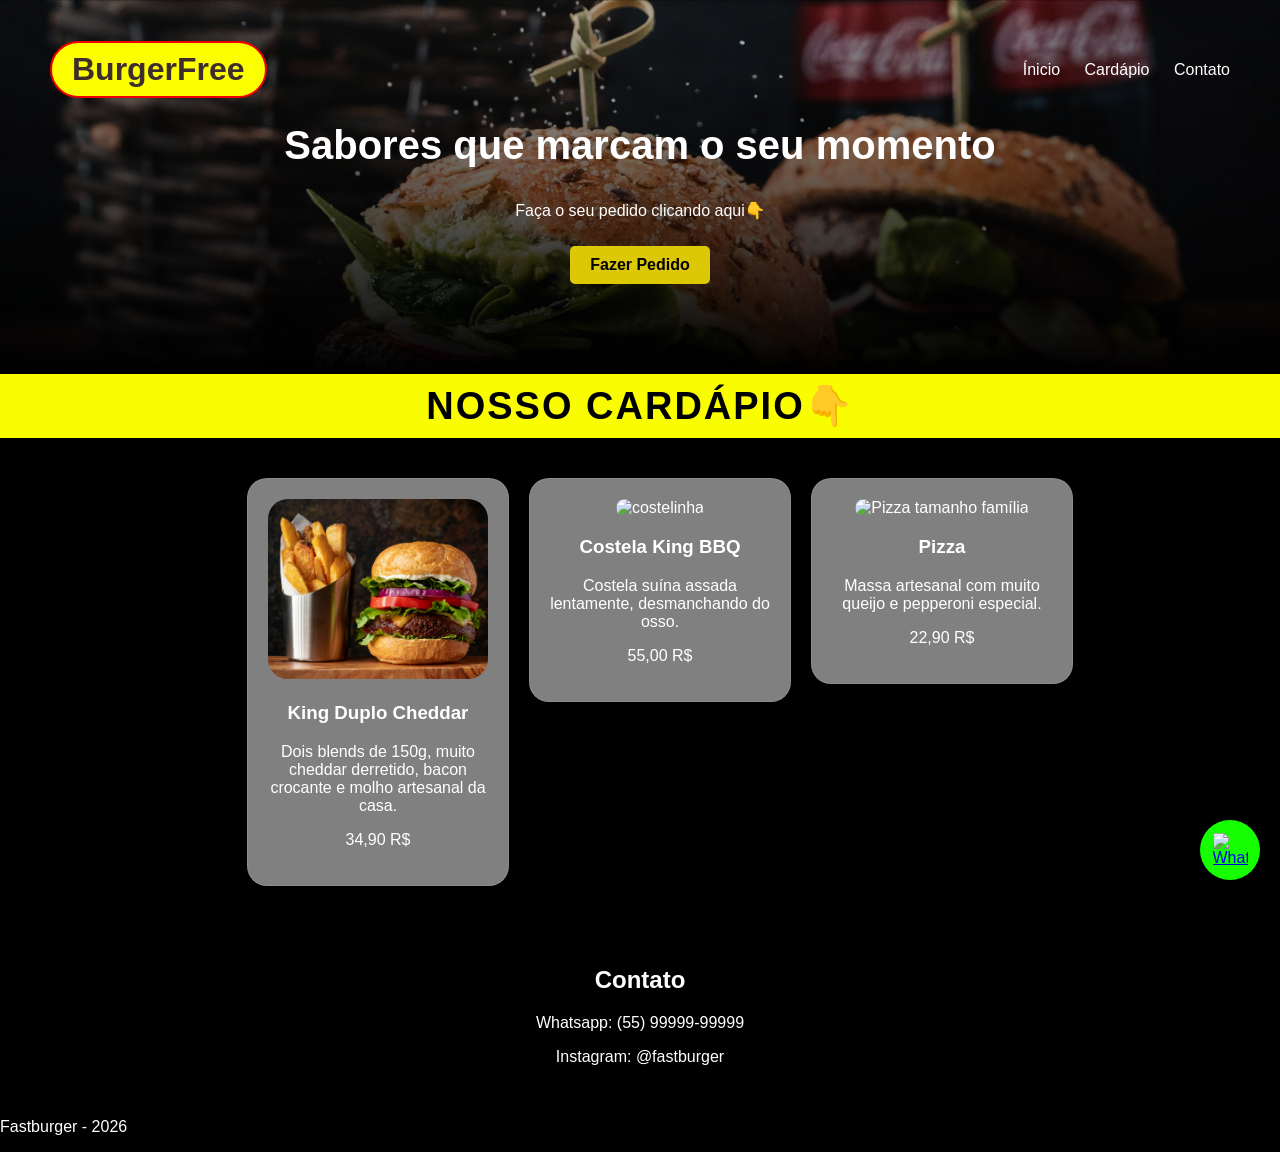
==== Meu primeiro site/index.html @ 5feb872e "Add files via upload" ====
<!DOCTYPE html>
<html lang="pt-br">
<head>
<meta name="viewport" content="width=device-width, initial-scale=1.0">
<meta charset="UTF-8">
<title>https://github.com/Yutrixzin/alberto-portfolio.git</title>
<link rel="stylesheet" href="style.css">
</head>
<body>

<header>
<h1 class="logo">BurgerFree</h1>
<nav>
<a href="#inicio">Ínicio</a>
<a href="#cardapio">Cardápio</a>
<a href="#contato">Contato</a>
</nav>
</header>

<section class="banner" id="inicio">
<h2>Sabores que marcam o seu momento</h2>
<p>Faça o seu pedido clicando aqui👇</p>
<a href="https://wa.me/5511999999999?text=Olá,%20quero%20fazer%20um%20pedido"
target="_blank"
class="play-btn">
Fazer Pedido
</a>

</section>

<div class="title-bar">
<h2>Nosso Cardápio👇</h2>
</div>

<section class="cardapio-secao" id="cardapio">

<a href="https://wa.me/55119999999999?text=Olá,%20quero%20pedir%20um%20King%20Duplo%20Cheddar"
target="_blank"
class="link-card">

<div class="card">
<img src="imagens/Hamburger.jpg" alt="King Burger Duplo">

<h3 class="nome-comida">King Duplo Cheddar</h3>

<p class="descricao-comida">Dois blends de 150g, muito cheddar derretido,
    bacon crocante e molho artesanal da casa.
</p>

<p class="preco-comida">34,90 R$</p>

</div>

</a>

<a href="https://wa.me/5511999999999?text=Olá,%20quero%20pedir%20uma%20Costela%20King%20BBQ"
target="_blank"
class="card-link">

<div class="card">

<img src="imagens/carne.jpg" alt="costelinha">

<h3 class="nome-comida">Costela King BBQ</h3>

<p class="descricao-comida">Costela suína assada lentamente,
    desmanchando do osso.
</p>

<p class="preco-comida">55,00  R$</p>

</div>

</a>

<a href="https://wa.me/551199999999?text=Olá,%20quero%20pedir%20uma%20Pizza"
target="_blank"
class="card-link">

<div class="card">

<img src="imagens/pizza.jpg" alt="Pizza tamanho família">

<h3 class="nome-comida">Pizza</h3>

<p class="descricao-comida"> Massa artesanal com muito queijo
    e pepperoni especial.</p>

<p class="preco-comida">22,90  R$</p>
</div>

</a>
</section>
<a href="https://wa.me/551199999999" class="whatsapp" target="_blank">
<img src="https://cdn-icons-png.flaticon.com/512/733/733585.png" alt="WhatsApp">
</a>

<section id="contato" class="contato">
<h2>Contato</h2>
<p>Whatsapp: (55) 99999-99999</p>
<p>Instagram: @fastburger</p>
</section>

<footer>
<p>Fastburger - 2026</p>
</footer>

</body>
</html>




































</html>































</html>
---- Meu primeiro site/style.css ----
html {
    scroll-behavior: smooth;

}

body {
    margin:0;
    font-family:Arial;
    background:#000;
    color:white;

}

header {
    display:flex;
    justify-content:space-between;
    align-items:center;
    padding:20px 50px;
    position:absolute;
    top:0;
    left:0;
    width:100%;
    box-sizing:border-box;
    background:transparent;
    Z-index:10px;

}

header h1 {
    display:flex;
    color:hsl(0, 17%, 21%);
    border:2px solid #ee0000;
    padding:8px 20px;
    border-radius:30px;
    background:#fbff00;

}

nav a {
    color:rgb(255, 255, 255);
    margin-left:20px;
    text-decoration:none;
    transition:0.3s;

}

nav a:hover {
    color:#0fec07;

}

.banner {
    text-align:center;
    padding:90px 20px;
    background:linear-gradient(rgba(0, 0, 0, 0.2), #000),
    url("imagens/capa.jpg");
    background-size:cover;
    background-position:center;

}

.banner h2 {
    font-size:40px;

}

.banner button {
    padding:12px 20px;
    background:transparent;
    color:#000;
    border:2px solid #d8e707;
    cursor:pointer;
    font-size:19px;
    border-radius:18px;
    transition:all 0.3s ease;
    background:#d8e707;

}

.banner button:hover {
    background:#000;
    color:white;
    transform:scale(1.05);

}

.banner button:active {
    transform:scale(0.5);

}

.cardapio-secao {
    display:flex;
    flex-direction:row;
    justify-content:center;
    align-items:flex-start;
    flex-wrap:wrap;
    gap:20px;
    padding:40px 20px;
    background:#000;
    width:100%;

}

.section-title {
    text-align:center;
    font-size:32px;
    color:#000000;
    margin-bottom:30px;

}

.card {
    background:rgba(255, 255, 255, 0.5);
    backdrop-filter:blur(10px);
    border-radius:20px;
    padding:20px;
    text-align:center;
    transition:all 0.4s ease;
    width:220px;
    border:1px solid rgba(255, 255, 255, 0.1);
    flex-shrink:0;

}

.card img {
    width:100%;
    height:180px;
    object-fit:cover;
    border-radius:20px;
    transition:0.3s;

}

.card p {
    overflow:hidden;

}

.card:hover {
    transform:scale(1.05);
    box-shadow:0 0 20px #000, 0 0 40px #000;

}

.card:hover img {
    transform:scale(1.1);
    filter:brightness(1.1);

}

.footer {
    background:#000;
    color:#fff;
    text-align:Center;
    padding:20px;

}

.title-bar {
    background:#f9fd00;
    padding:10px 20px;
    text-align:Center;

}

.title-bar h2 {
    color:#000000;
    font-weight:900;
    font-size:38px;
    margin:0;
    text-transform:uppercase;
    letter-spacing:2px;

}

.title-bar h2:after {
    display:block;
    width:120px;
    height:3px;
    margin:10px auto 0;
    background:#000;
    border-radius:10px;
    

}

.whatsapp {
    position:fixed;
    bottom:20px;
    right:20px;
    width:60px;
    height:60px;
    background:#15ff00;
    border-radius:50%;
    display:flex;
    justify-content:center;
    align-items:center;
    box-shadow:0 0 15px rgba(0, 0, 0 ,0.4);
    transition:0.3s;
    Z-index:1000;

}

.whatsapp:hover {
    transform:scale(1.05);

}

.whatsapp img {
    width:35px;

}

.contato {
    padding:20px;
    color:#fff;
    background:#000;
    text-align:center;

}

.play-btn {
    background-color:#ddc805;
    color:#000000;
    padding:10px 20px;
    text-decoration:none;
    font-weight:bold;
    border-radius:5px;
    display:inline-block;
    margin-top:10px;

}

.link-card,
.card-link {
    text-decoration:none;
    color:white;

}

.nome-comida,
.descricao-comida,
.preco-comida {
    color:white;
    text-decoration:none;

}


@media (max-width: 768px) {

    header {
        flex-direction: column;
        padding: 15px;
        text-align: center;
    }

    nav {
        margin-top: 10px;
    }

    nav a {
        margin: 0 10px;
        display: inline-block;
    }

    .banner h2 {
        font-size: 28px;
    }

    .title-bar h2 {
        font-size: 24px;
    }

    .card {
        width: 90%;
        max-width: 320px;
    }

    .contato {
        padding: 20px;
    }

}
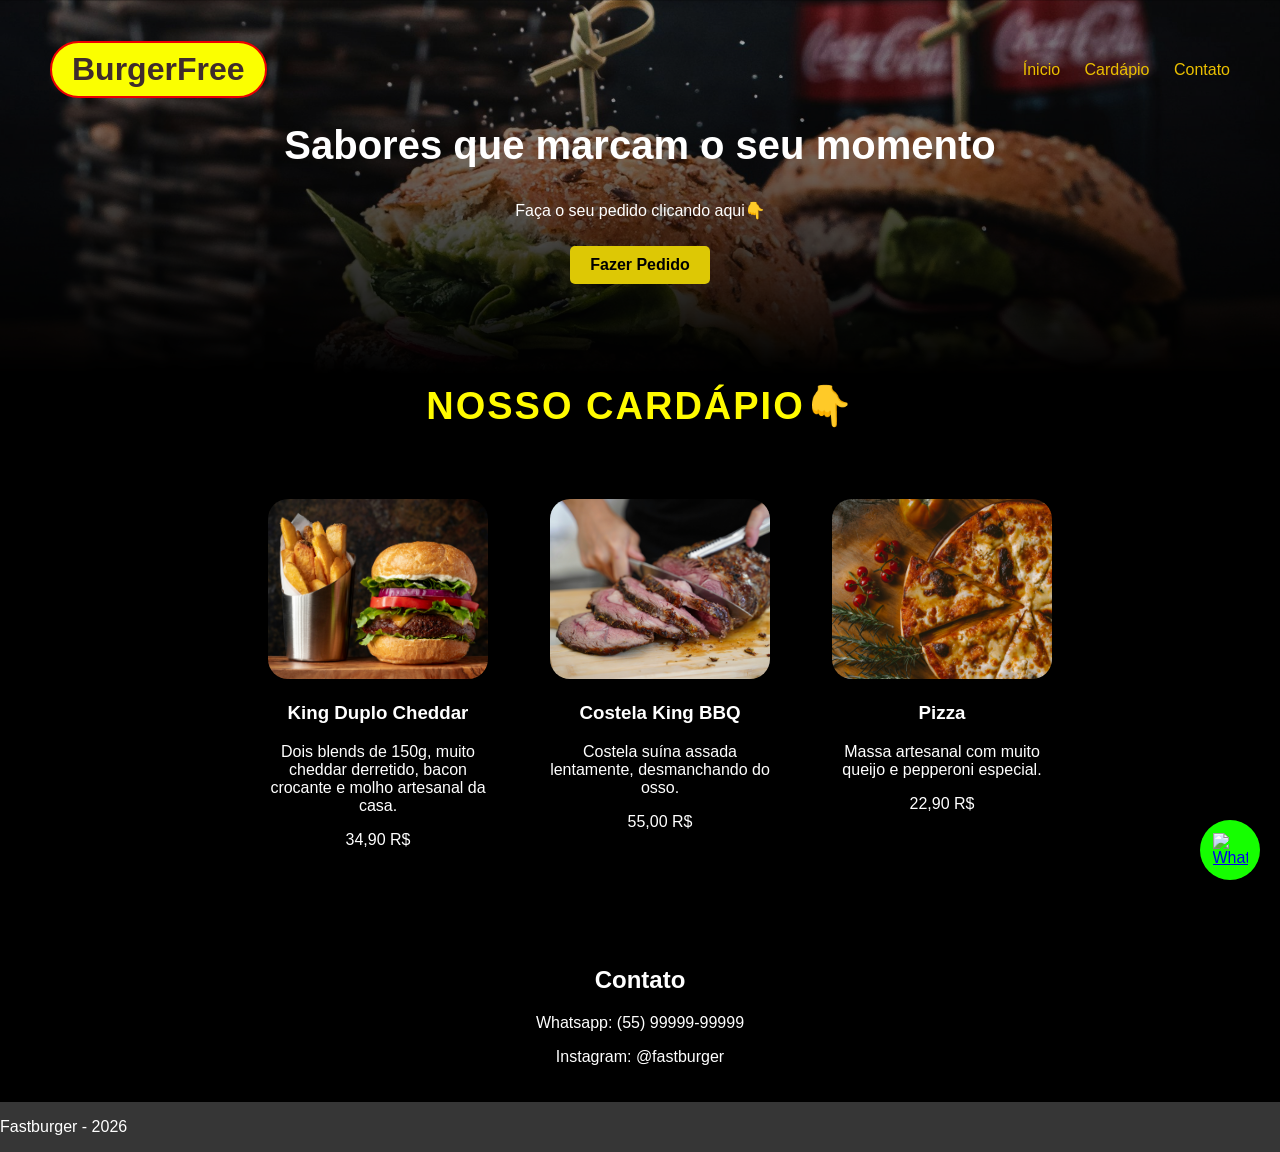
==== commit 52036dc7: "Add files via upload" ====
--- a/Meu primeiro site/index.html
+++ b/Meu primeiro site/index.html
@@ -39,7 +39,7 @@
 class="link-card">
 
 <div class="card">
-<img src="imagens/Hamburger.jpg" alt="King Burger Duplo">
+<img src="imagens/hamburger.jpg" alt="King Burger Duplo">
 
 <h3 class="nome-comida">King Duplo Cheddar</h3>
 
--- a/Meu primeiro site/style.css
+++ b/Meu primeiro site/style.css
@@ -6,13 +6,14 @@
 body {
     margin:0;
     font-family:Arial;
-    background:#000;
-    color:white;
+    background:#363636;
+    color:rgb(255, 255, 255);
 
 }
 
 header {
     display:flex;
+    background:transparent;
     justify-content:space-between;
     align-items:center;
     padding:20px 50px;
@@ -21,7 +22,6 @@
     left:0;
     width:100%;
     box-sizing:border-box;
-    background:transparent;
     Z-index:10px;
 
 }
@@ -37,7 +37,7 @@
 }
 
 nav a {
-    color:rgb(255, 255, 255);
+    color:rgb(235, 192, 0);
     margin-left:20px;
     text-decoration:none;
     transition:0.3s;
@@ -45,7 +45,7 @@
 }
 
 nav a:hover {
-    color:#0fec07;
+    color:#ffffff;
 
 }
 
@@ -111,14 +111,14 @@
 }
 
 .card {
-    background:rgba(255, 255, 255, 0.5);
+    background:rgba(0, 0, 0, 0.5);
     backdrop-filter:blur(10px);
     border-radius:20px;
     padding:20px;
     text-align:center;
     transition:all 0.4s ease;
     width:220px;
-    border:1px solid rgba(255, 255, 255, 0.1);
+    border:1px solid rgba(0, 0, 0, 0.1);
     flex-shrink:0;
 
 }
@@ -150,22 +150,22 @@
 }
 
 .footer {
-    background:#000;
-    color:#fff;
+    background:#fffefe;
+    color:#000000;
     text-align:Center;
     padding:20px;
 
 }
 
 .title-bar {
-    background:#f9fd00;
+    background:#000000;
     padding:10px 20px;
     text-align:Center;
 
 }
 
 .title-bar h2 {
-    color:#000000;
+    color:#fffb00;
     font-weight:900;
     font-size:38px;
     margin:0;
@@ -179,7 +179,7 @@
     width:120px;
     height:3px;
     margin:10px auto 0;
-    background:#000;
+    background:#ffffff;
     border-radius:10px;
     
 
@@ -248,6 +248,7 @@
 }
 
 
+
 @media (max-width: 768px) {
 
     header {
@@ -286,3 +287,21 @@
 
 
 
+@media (max-width: 768px) {
+
+    header, nav {
+        display: flex;
+        flex-direction: column;
+        align-items: center;
+        gap: 10px;
+    }
+
+    .banner, .intro {
+        padding-top: 40px;
+        background-size: cover; 
+    }
+
+    h1 {
+        font-size: 24px;
+    }
+}
